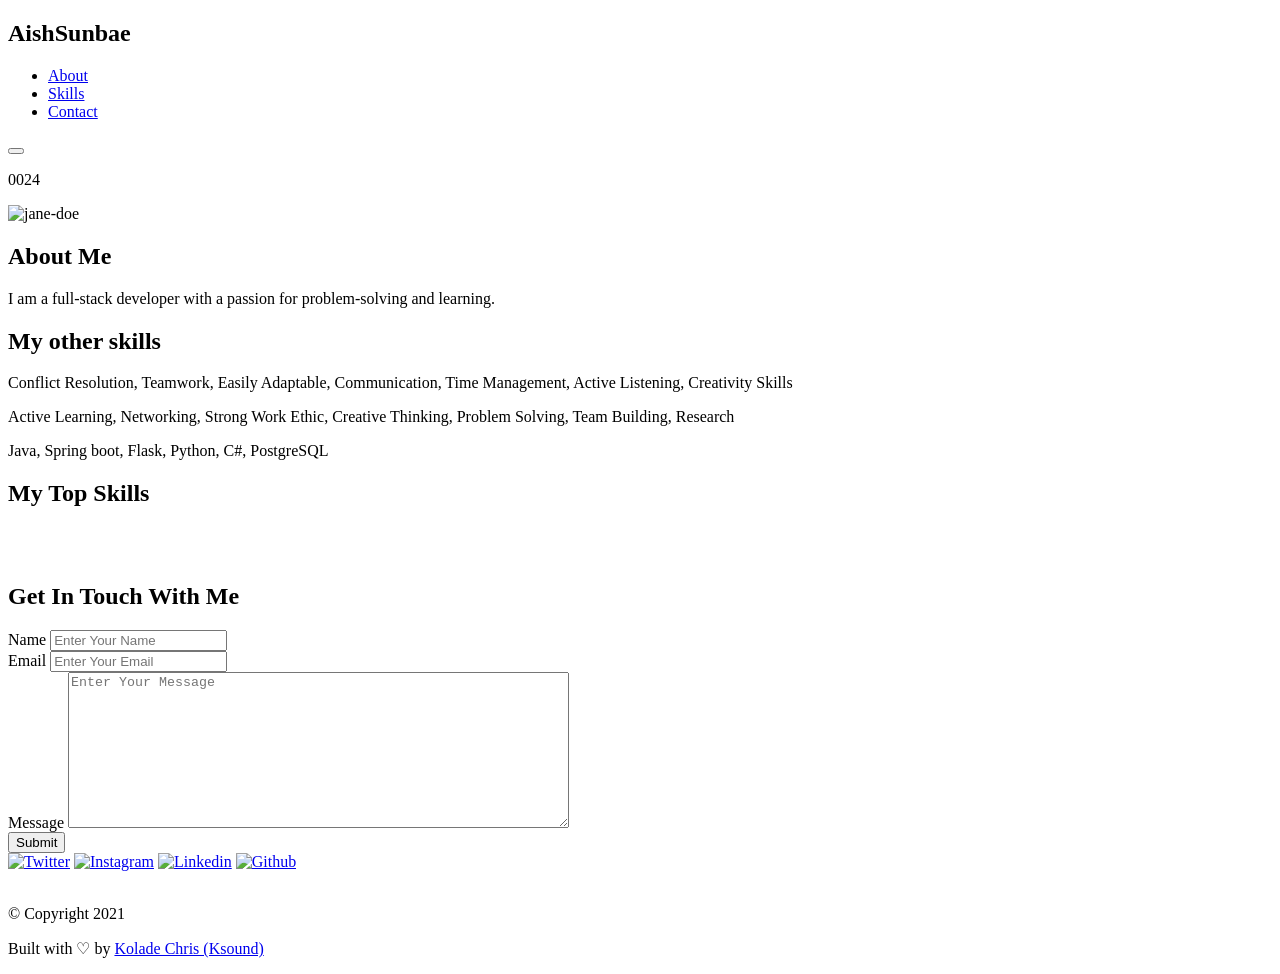
==== index.html @ 678f339a "commented project section" ====
<!DOCTYPE html>
<html lang="en">
  <head>
    <meta charset="UTF-8" />
    <meta http-equiv="X-UA-Compatible" content="IE=edge" />
    <meta name="viewport" content="width=device-width, initial-scale=1.0" />

    <!--CSS Styles -->
    <link rel="stylesheet" href="assets/css/styles.css" />

    <!-- Favicons -->
    <link
      rel="apple-touch-icon"
      sizes="180x180"
      href="assets/icons/apple-touch-icon.png"
    />
    <link
      rel="icon"
      type="image/png"
      sizes="32x32"
      href="assets/icons/favicon-32x32.png"
    />

    <!-- Animate CSS CDN -->
    <link
      rel="stylesheet"
      href="https://cdnjs.cloudflare.com/ajax/libs/animate.css/4.1.1/animate.min.css"
    />
    <title>AishSunbae | Full-stack Developer</title>
  </head>

  <body>
    <!-- Navbar -->
    <nav>
      <h1>AishSunbae</h1>
      <ul class="navigation">
        <li><a href="#about" class="nav-link">About</a></li>
        <li><a href="#skills" class="nav-link">Skills</a></li>
        <!-- <li><a href="#projects" class="nav-link">Projects</a></li> -->
        <li><a href="#contact" class="nav-link">Contact</a></li>
      </ul>
      <button class="burger-menu" id="burger-menu">
        <ion-icon class="bars" name="menu-outline"></ion-icon>
        <!-- <ion-icon class="times" name="close-outline"></ion-icon> -->
      </button>
    </nav>
    
    <p> 0024 </p>

    <!-- Hero Section -->
    <section class="hero" id="about">
      <img
        src="assets/images/wfh_1.svg"
        alt="jane-doe"
        loading="lazy"
        class="hero-img"
      />
      <div class="bio animate__animated animate__shakeX">
        <h2 class="bio-title">About Me</h2>
        <p class="bio-text">
          I am a full-stack developer with a passion for problem-solving and learning.
        </p>
      </div>
    </section>

    <!-- More about -->
    <section class="more-about">
      <h2>My other skills</h2>
      <p>
        Conflict Resolution, Teamwork, Easily Adaptable, Communication, 
        Time Management, Active Listening, Creativity Skills
      </p>
      <p>
        Active Learning, Networking, Strong Work Ethic, Creative Thinking, 
        Problem Solving, Team Building, Research
      </p>
      <p>
        Java, Spring boot, Flask, Python, C#, PostgreSQL
      </p>
    </section>

    <!-- Skills section -->
    <section class="skills" id="skills">
      <h2 class="skill-header">My Top Skills</h2>

      <div class="skills-wrapper">
        <div class="first-set animate__animated animate__pulse">
          <img
            src="assets/icons/icons8-html-5.svg"
            alt=""
            loading="lazy"
            class="icon icon-card"
          />
          <img
            src="assets/icons/icons8-css3.svg"
            alt=""
            loading="lazy"
            class="icon icon-card"
          />
          <img
            src="assets/icons/icons8-javascript.svg"
            alt=""
            loading="lazy"
            class="icon icon-card"
          />
        </div>

        <div class="second-set animate__animated animate__pulse">
          <img
            src="assets/icons/icons8-bootstrap.svg"
            alt=""
            loading="lazy"
            class="icon icon-card"
          />
          <img
            src="assets/icons/icons8-react-native.svg"
            alt=""
            loading="lazy"
            class="icon icon-card"
          />
          <img
            src="assets/icons/icons8-git.svg"
            alt=""
            loading="lazy"
            class="icon icon-card"
          />
        </div>
      </div>
    </section>

    <!-- Projects section -->
    <!--<section class="projects" id="projects">
      <h2 class="projects-title">Some of my Recent Projects</h2>
      <div class="projects-container">
        <div class="project-container project-card">
          <img
            src="assets/images/expenseTracker.png"
            alt="expense-tracker"
            loading="lazy"
            class="project-pic"
          />
          <h3 class="project-title">Expense Tracker</h3>
          <p class="project-details">
            Lorem, ipsum dolor sit amet consectetur adipisicing elit. Quas
            ratione vel inventore labore commodi modi quos culpa aut saepe!
            Alias!
          </p>
          <a href="#" target="_blank" class="project-link">Check it Out</a>
        </div>
        <div class="project-container project-card">
          <img
            src="assets/images/netflixClone.png"
            alt="netflic-clone"
            loading="lazy"
            class="project-pic"
          />
          <h3 class="project-title">Netflix Clone</h3>
          <p class="project-details">
            Lorem, ipsum dolor sit amet consectetur adipisicing elit. Quas
            ratione vel inventore labore commodi modi quos culpa aut saepe!
            Alias!
          </p>
          <a href="#" target="_blank" class="project-link">Check it Out</a>
        </div>
        <div class="project-container project-card">
          <img
            src="assets/images/greenyEarth.png"
            alt="greeny-earth"
            loading="lazy"
            class="project-pic"
          />
          <h3 class="project-title">Greeny Earth</h3>
          <p class="project-details">
            Lorem, ipsum dolor sit amet consectetur adipisicing elit. Quas
            ratione vel inventore labore commodi modi quos culpa aut saepe!
            Alias!
          </p>
          <a href="#" target="_blank" class="project-link">Check it Out</a>
        </div>
      </div>
    </section> -->

    <!-- Contact section -->
    <section class="contact" id="contact">
      <h2>Get In Touch With Me</h2>
      <div class="contact-form-container">
        <div class="contact-form">
          <form action="https://formspree.io/f/xyylnggw" method="POST">
            <div class="form-control">
              <label for="name">Name</label>
              <input
                type="text"
                id="name"
                name="sender-name"
                placeholder="Enter Your Name"
                class="input-field"
                required
              />
            </div>
            <div class="form-control">
              <label for="email">Email</label>
              <input
                type="email"
                id="email"
                name="sender-email"
                placeholder="Enter Your Email"
                class="input-field"
                required
              />
            </div>
            <div class="form-control">
              <label for="message">Message</label>
              <textarea
                id="message"
                cols="60"
                rows="10"
                placeholder="Enter Your Message"
                name="message"
                class="input-field"
                required
              ></textarea>
            </div>
            <input
              type="submit"
              value="Submit"
              id="submit-btn"
              class="submit-btn"
            />
          </form>
        </div>
      </div>
    </section>

    <!-- Social accounts - Fixed to the right -->
    <div class="socials">
      <a href="https://twitter.com/AishSunbae2017" target="_blank"
        ><img
          src="assets/icons/icons8-twitter-circled.gif"
          alt="Twitter"
          loading="lazy"
          class="socicon"
      /></a>
      <a href="https://www.instagram.com/aishsunbae/" target="_blank"
        ><img
          src="assets/icons/icons8-instagram.gif"
          alt="Instagram"
          loading="lazy"
          class="socicon"
      /></a>
      <a href="https://www.linkedin.com/in/aishsunbae/" target="_blank"
        ><img
          src="assets/icons/icons8-linkedin-circled.gif"
          alt="Linkedin"
          loading="lazy"
          class="socicon"
      /></a>
      <a href="https://github.com/AishSunbae" target="_blank"
        ><img src="assets/icons/icons8-github.gif" alt="Github" class="socicon"
      /></a>
    </div>

    <!-- Scroll to top -->
    <i class="scroll-up" id="scroll-up"
      ><img
        src="assets/icons/icons8-upward-arrow.gif"
        class="socicon up-arrow"
        alt=""
    /></i>

    <!-- Footer section -->
    <footer>
      <p class="copy">&copy; Copyright 2021</p>
      <p class="copy">
        Built with &#x2661; by
        <a href="https://twitter.com/koladechris" target="_blank"
          >Kolade Chris (Ksound)</a
        >
      </p>
    </footer>

    <!-- Website scripts -->
    <script src="assets/js/app.js"></script>

    <!-- Ion icons scripts -->
    <script
      type="module"
      src="https://unpkg.com/ionicons@5.5.2/dist/ionicons/ionicons.esm.js"
    ></script>
    <script
      nomodule
      src="https://unpkg.com/ionicons@5.5.2/dist/ionicons/ionicons.js"
    ></script>
  </body>
</html>
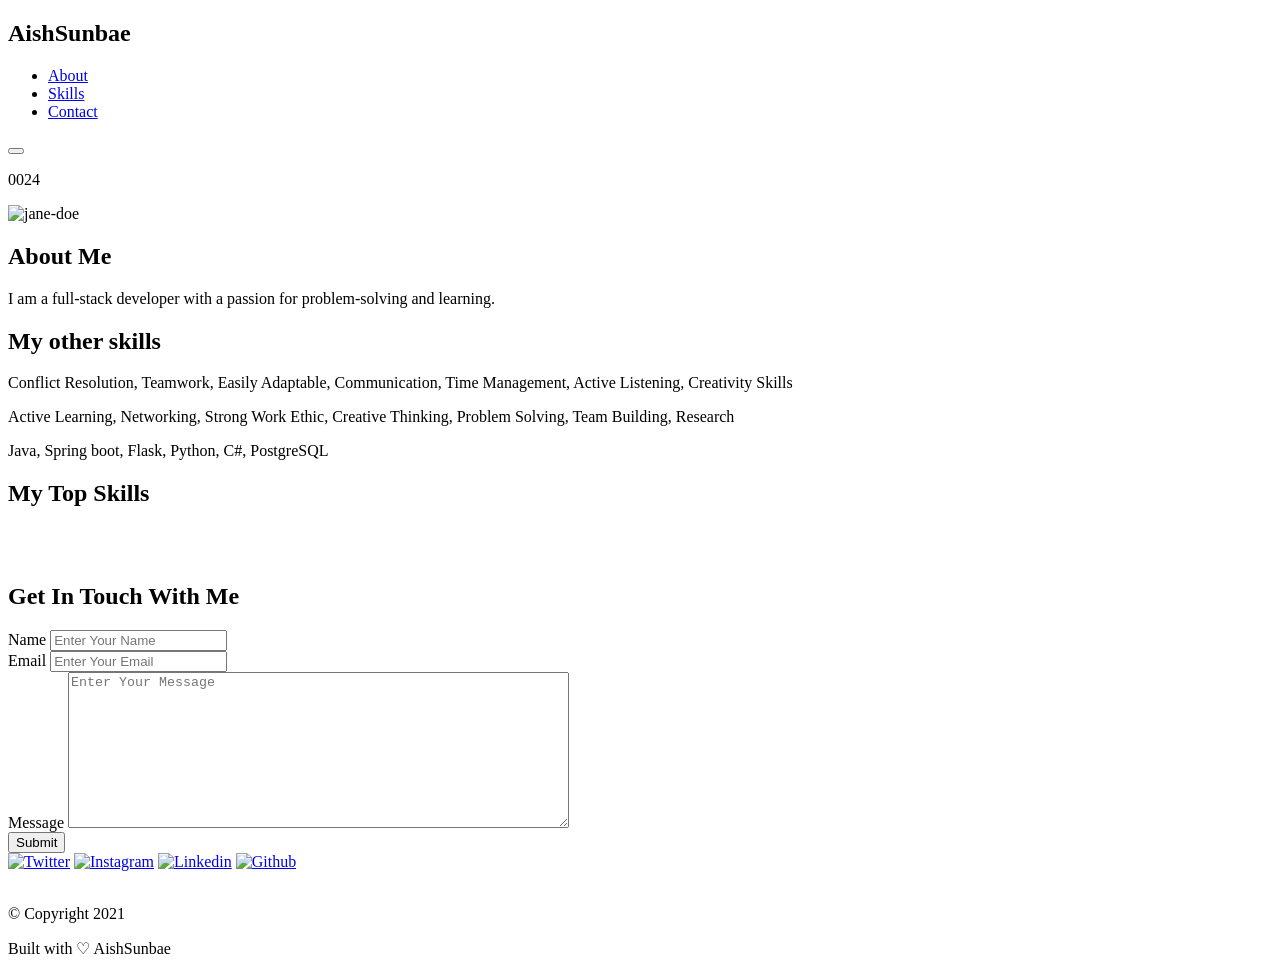
==== commit be4b68b3: "updated favicon section" ====
--- a/index.html
+++ b/index.html
@@ -9,17 +9,8 @@
     <link rel="stylesheet" href="assets/css/styles.css" />
 
     <!-- Favicons -->
-    <link
-      rel="apple-touch-icon"
-      sizes="180x180"
-      href="assets/icons/apple-touch-icon.png"
-    />
-    <link
-      rel="icon"
-      type="image/png"
-      sizes="32x32"
-      href="assets/icons/favicon-32x32.png"
-    />
+    <link rel="apple-touch-icon" sizes="180x180" href="assets/icons/apple-touch-icon.png">
+    <link rel="icon" type="image/png" sizes="16x16" href="assets/icons/favicon-32x32.png">
 
     <!-- Animate CSS CDN -->
     <link
@@ -271,10 +262,7 @@
     <footer>
       <p class="copy">&copy; Copyright 2021</p>
       <p class="copy">
-        Built with &#x2661; by
-        <a href="https://twitter.com/koladechris" target="_blank"
-          >Kolade Chris (Ksound)</a
-        >
+        Built with &#x2661; AishSunbae
       </p>
     </footer>
 
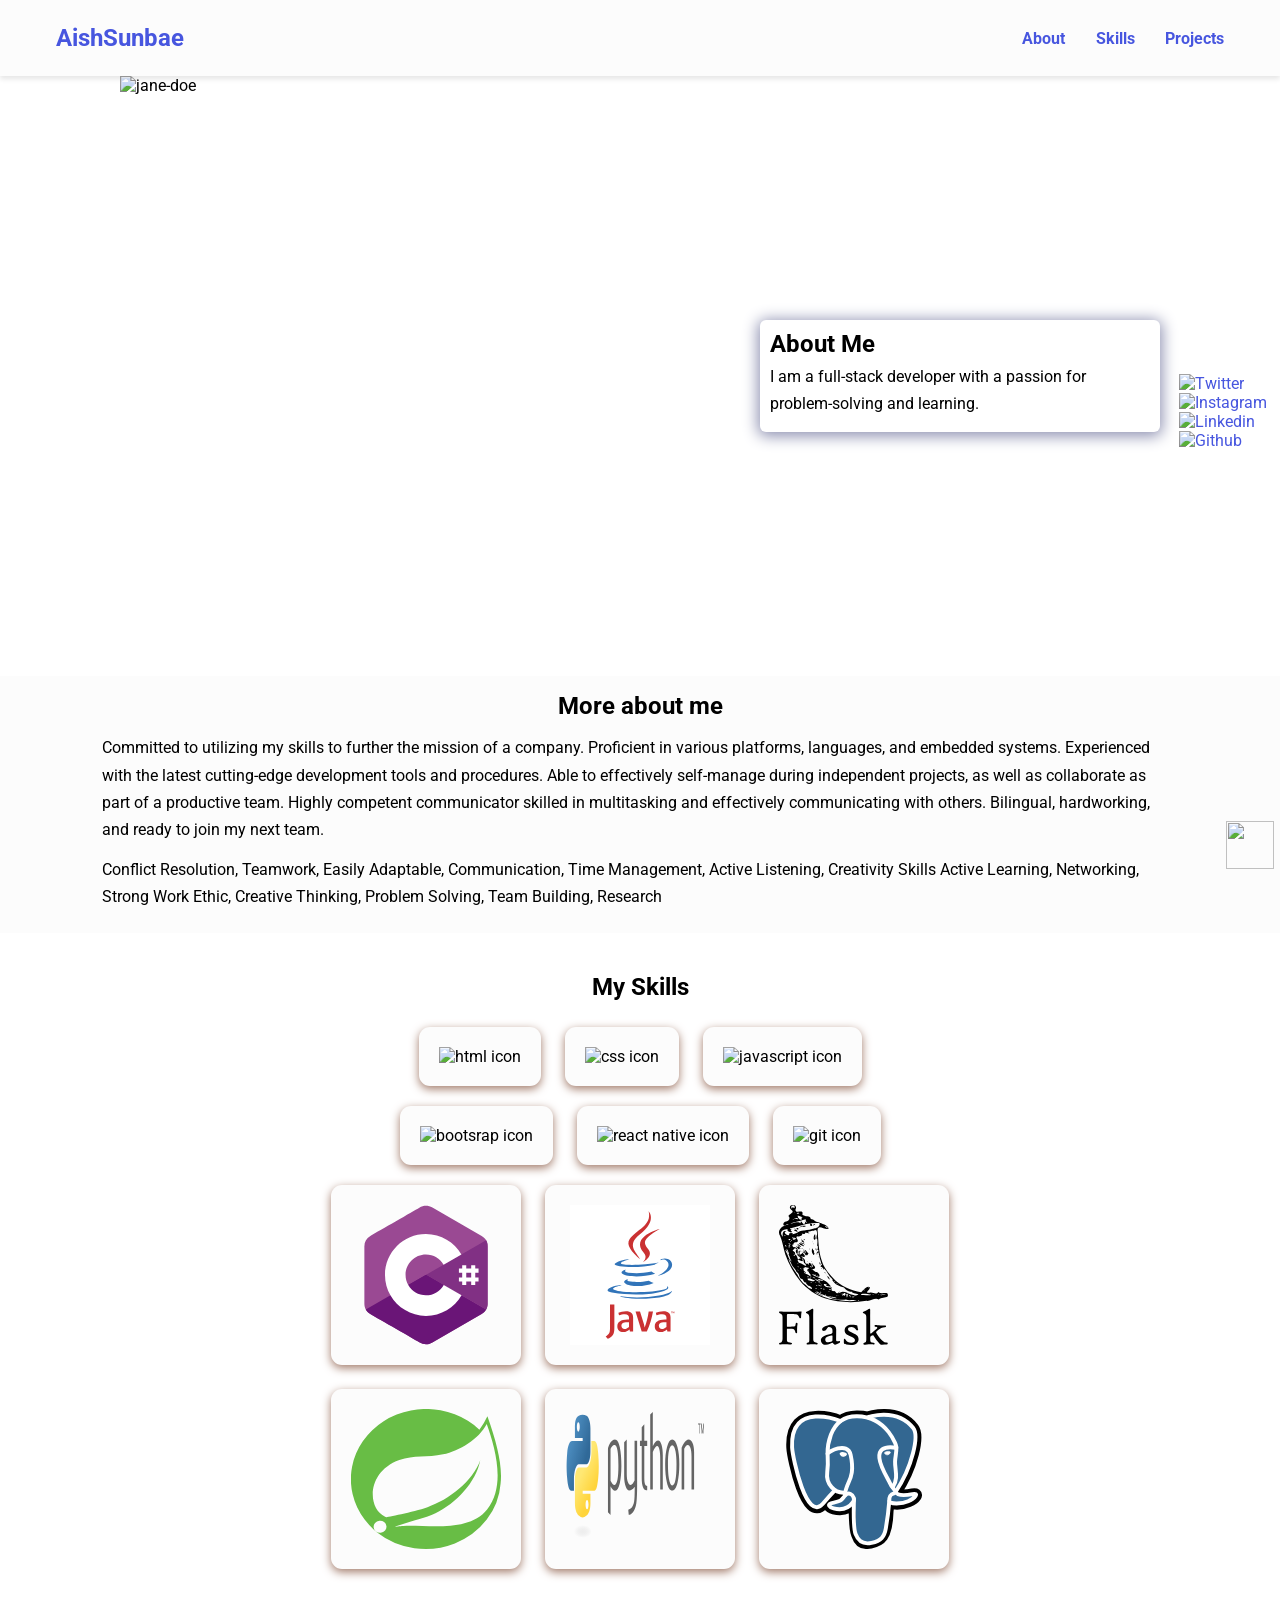
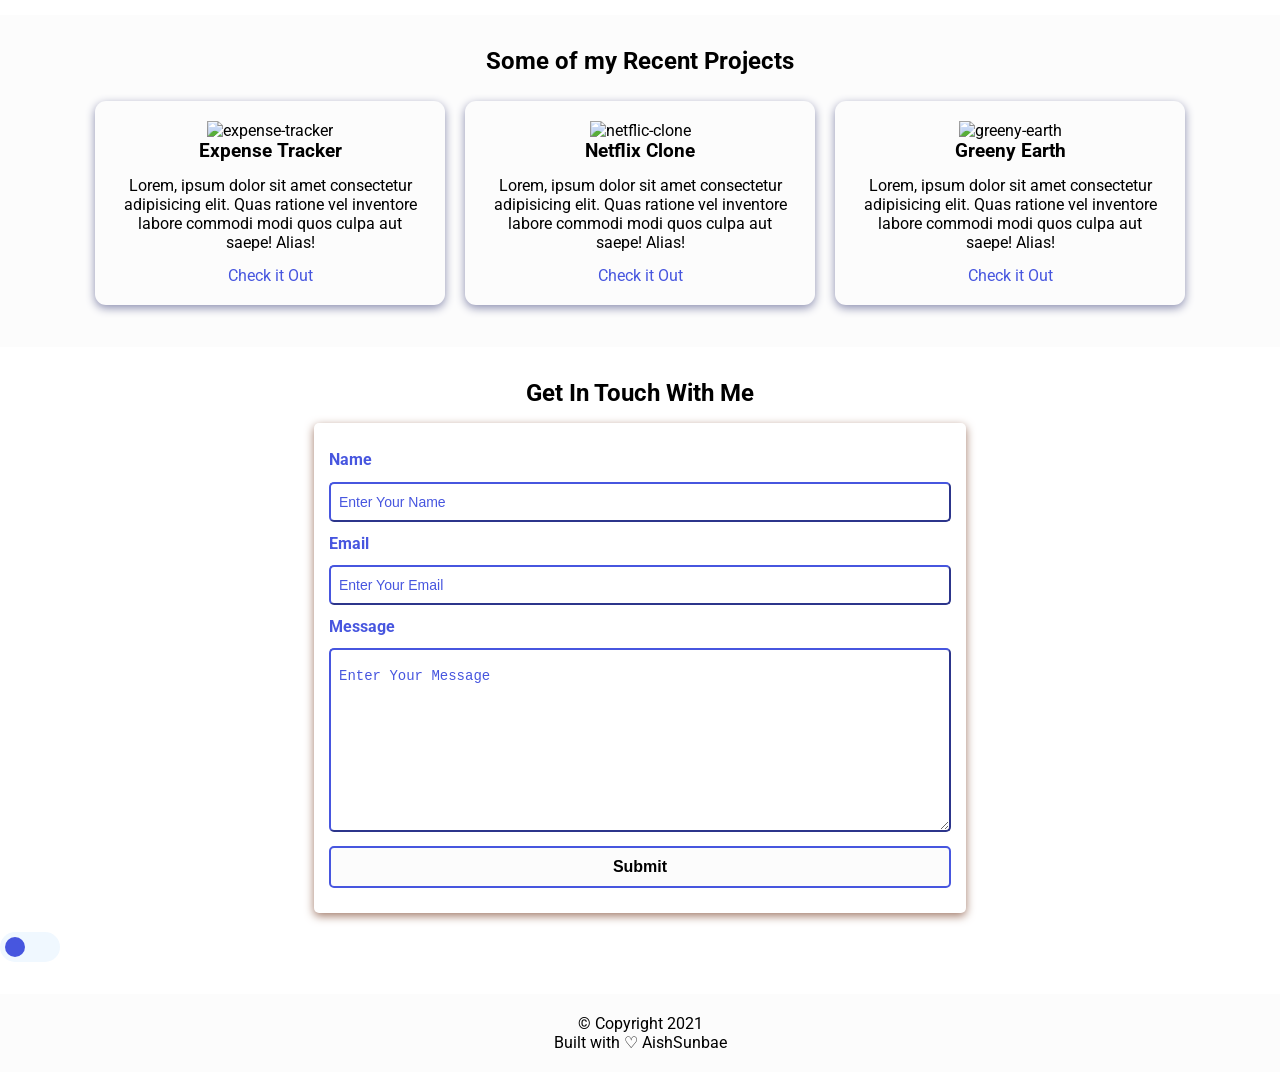
==== commit 34da48bc: "add icons,  add theme switcher added icons to the skills" ====
--- a/index.html
+++ b/index.html
@@ -20,23 +20,21 @@
     <title>AishSunbae | Full-stack Developer</title>
   </head>
 
-  <body>
+  <body data-theme="light">
     <!-- Navbar -->
     <nav>
       <h1>AishSunbae</h1>
       <ul class="navigation">
         <li><a href="#about" class="nav-link">About</a></li>
         <li><a href="#skills" class="nav-link">Skills</a></li>
-        <!-- <li><a href="#projects" class="nav-link">Projects</a></li> -->
-        <li><a href="#contact" class="nav-link">Contact</a></li>
+        <li><a href="#projects" class="nav-link">Projects</a></li>
+        <!--<li><a href="#contact" class="nav-link">Contact</a></li>-->
       </ul>
       <button class="burger-menu" id="burger-menu">
         <ion-icon class="bars" name="menu-outline"></ion-icon>
         <!-- <ion-icon class="times" name="close-outline"></ion-icon> -->
       </button>
     </nav>
-    
-    <p> 0024 </p>
 
     <!-- Hero Section -->
     <section class="hero" id="about">
@@ -56,41 +54,43 @@
 
     <!-- More about -->
     <section class="more-about">
-      <h2>My other skills</h2>
+      <h2>More about me</h2>
+      <p>
+        Committed to utilizing my skills to further the mission of a company. Proficient in various platforms, languages, and embedded systems.
+        Experienced with the latest cutting-edge development tools and procedures. 
+        Able to effectively self-manage during independent projects, as well as collaborate as part of a productive team.
+        Highly competent communicator skilled in multitasking and effectively communicating with others. 
+        Bilingual, hardworking, and ready to join my next team.
+      </p>
       <p>
         Conflict Resolution, Teamwork, Easily Adaptable, Communication, 
         Time Management, Active Listening, Creativity Skills
-      </p>
-      <p>
         Active Learning, Networking, Strong Work Ethic, Creative Thinking, 
         Problem Solving, Team Building, Research
       </p>
-      <p>
-        Java, Spring boot, Flask, Python, C#, PostgreSQL
-      </p>
     </section>
 
     <!-- Skills section -->
     <section class="skills" id="skills">
-      <h2 class="skill-header">My Top Skills</h2>
+      <h2 class="skill-header">My Skills</h2>
 
       <div class="skills-wrapper">
         <div class="first-set animate__animated animate__pulse">
           <img
             src="assets/icons/icons8-html-5.svg"
-            alt=""
+            alt="html icon"
             loading="lazy"
             class="icon icon-card"
           />
           <img
             src="assets/icons/icons8-css3.svg"
-            alt=""
+            alt="css icon"
             loading="lazy"
             class="icon icon-card"
           />
           <img
             src="assets/icons/icons8-javascript.svg"
-            alt=""
+            alt="javascript icon"
             loading="lazy"
             class="icon icon-card"
           />
@@ -99,19 +99,61 @@
         <div class="second-set animate__animated animate__pulse">
           <img
             src="assets/icons/icons8-bootstrap.svg"
-            alt=""
+            alt="bootsrap icon"
             loading="lazy"
             class="icon icon-card"
           />
           <img
             src="assets/icons/icons8-react-native.svg"
-            alt=""
+            alt="react native icon"
             loading="lazy"
             class="icon icon-card"
           />
           <img
             src="assets/icons/icons8-git.svg"
-            alt=""
+            alt="git icon"
+            loading="lazy"
+            class="icon icon-card"
+          />
+        </div>
+
+        <div class="third-set animate__animated animate__pulse">
+          <img
+            src="assets/icons/icons8-c.svg"
+            alt="c# icon"
+            loading="lazy"
+            class="icon icon-card"
+          />
+          <img
+            src="assets/icons/icons8-java.svg"
+            alt="java icon"
+            loading="lazy"
+            class="icon icon-card"
+          />
+          <img
+            src="assets/icons/icons8-flask.svg"
+            alt="flask icon"
+            loading="lazy"
+            class="icon icon-card"
+          />
+        </div>
+
+        <div class="fourth-set animate__animated animate__pulse">
+          <img
+            src="assets/icons/icons8-spring.svg"
+            alt="spring icon"
+            loading="lazy"
+            class="icon icon-card"
+          />
+          <img
+            src="assets/icons/icon8-python.svg"
+            alt="python icon"
+            loading="lazy"
+            class="icon icon-card"
+          />
+          <img
+            src="assets/icons/icon8-PostgreSQL.svg"
+            alt="postgresql icon"
             loading="lazy"
             class="icon icon-card"
           />
@@ -120,7 +162,7 @@
     </section>
 
     <!-- Projects section -->
-    <!--<section class="projects" id="projects">
+    <section class="projects" id="projects">
       <h2 class="projects-title">Some of my Recent Projects</h2>
       <div class="projects-container">
         <div class="project-container project-card">
@@ -169,7 +211,7 @@
           <a href="#" target="_blank" class="project-link">Check it Out</a>
         </div>
       </div>
-    </section> -->
+    </section>
 
     <!-- Contact section -->
     <section class="contact" id="contact">
@@ -258,6 +300,12 @@
         alt=""
     /></i>
 
+    <!-- Dark theme switcher -->
+    <div class="theme-switcher">
+      <input type="checkbox" id="switcher">
+      <label id="switcher-label" for="switcher">Switch</label>
+    </div>
+
     <!-- Footer section -->
     <footer>
       <p class="copy">&copy; Copyright 2021</p>
--- a/assets/css/styles.css
+++ b/assets/css/styles.css
@@ -0,0 +1,502 @@
+@import url("https://fonts.googleapis.com/css2?family=Roboto:ital,wght@0,400;0,900;1,700&display=swap");
+
+/* light theme Variables */
+body[data-theme="light"] {
+  --font-family: "Roboto", sans-serf;
+  --normal-font: 400;
+  --bold-font: 700;
+  --bolder-font: 900;
+  --bg-color: #fcfcfc;
+  --primary-color: #4756df;
+  --contact-color: #4756df;
+  --secondary-color: #ff7235;
+  --primary-shadow: #8b8eaf;
+  --secondary-shadow: #a17a69;
+  --bottom-margin: 0.5rem;
+  --bottom-margin-2: 1rem;
+  --line-height: 1.7rem;
+  --transition: 0.3s;
+  --switcher-white: aliceblue;
+  --switcher-black: #4756df;
+}
+/* dark theme Variables */
+body[data-theme="dark"] {
+  --font-family: "Roboto", sans-serf;
+  --normal-font: 400;
+  --bold-font: 700;
+  --bolder-font: 900;
+  --bg-color: #1E1F26;
+  --primary-color: white;
+  --contact-color: black;
+  --secondary-color: #8d310a;
+  --primary-shadow: #787a88;
+  --secondary-shadow: #52504f;
+  --bottom-margin: 0.5rem;
+  --bottom-margin-2: 1rem;
+  --line-height: 1.7rem;
+  --transition: 0.3s;
+  --switcher-white: aliceblue;
+  --switcher-black: black;
+}
+/* Variables end */
+
+html {
+  scroll-behavior: smooth;
+}
+
+/* CSS Resets */
+* {
+  margin: 0;
+  padding: 0;
+  box-sizing: border-box;
+  /* border: 2px solid red; */
+}
+
+ul {
+  list-style-type: none;
+}
+
+a {
+  text-decoration: none;
+  color: var(--primary-color);
+}
+
+a:hover {
+  color: var(--secondary-color);
+}
+
+body {
+  font-family: var(--font-family);
+}
+
+/*
+section {
+  max-width: 1100px;
+  margin: auto;
+}
+*/
+
+/* CSS Resets end */
+
+/* Navbar */
+nav {
+  position: sticky;
+  top: 0;
+  left: 0;
+  z-index: 1;
+  display: flex;
+  align-items: center;
+  justify-content: space-between;
+  padding: 1.5rem 3.5rem;
+  background-color: var(--bg-color);
+  box-shadow: 0 3px 5px rgba(0, 0, 0, 0.1);
+}
+
+nav h1 {
+  color: var(--primary-color);
+}
+
+nav a {
+  color: var(--primary-color);
+  transition: var(--transition);
+}
+nav a:hover {
+  color: var(--secondary-color);
+  border-bottom: 2px solid var(--secondary-color);
+}
+
+nav ul {
+  display: flex;
+  gap: 1.9rem;
+}
+
+nav ul li {
+  font-weight: var(--bold-font);
+}
+
+.burger-menu {
+  color: var(--primary-color);
+  font-size: 2rem;
+  border: 0;
+  background-color: transparent;
+  cursor: pointer;
+  display: none;
+}
+/* Navbar ends */
+
+/* Hero section */
+.hero {
+  display: flex;
+  align-items: center;
+  justify-content: center;
+  gap: 2.5rem;
+  max-width: 68.75rem;
+  margin: auto;
+}
+
+.hero img {
+  height: 37.5rem;
+  width: 37.5rem;
+}
+
+.bio {
+  width: 25rem;
+  padding: 0.625rem;
+  border-radius: 6px;
+  box-shadow: 0px 2px 15px 2px var(--primary-shadow);
+}
+
+.bio h1 {
+  margin-bottom: var(--bottom-margin);
+}
+
+.bio p {
+  line-height: var(--line-height);
+  padding: 0.3rem 0;
+}
+/* Hero section ends */
+
+/* More about */
+.more-about {
+  background-color: var(--bg-color);
+  padding: 1rem 6rem;
+}
+
+.more-about h2 {
+  margin-bottom: var(--bottom-margin);
+  text-align: center;
+}
+
+.more-about p {
+  line-height: var(--line-height);
+  padding: 0.4rem;
+}
+/* More about ends */
+
+/* Skills section */
+.skills {
+  max-width: 68.75rem;
+  margin: auto;
+  text-align: center;
+  margin-top: 2.5rem;
+}
+
+.skill-header {
+  margin-bottom: 1rem;
+}
+
+.skills-wrapper img {
+  padding: 1.25rem;
+}
+
+.icon {
+  width: 11.875rem;
+  height: 11.25rem;
+}
+/* Skills section ends */
+
+/* Projects section */
+.projects {
+  background-color: var(--bg-color);
+  padding: 32px 0;
+  margin-top: 2rem;
+}
+
+.project-pic {
+  width: 65%;
+  height: 60%;
+}
+
+.projects-container {
+  display: flex;
+  align-items: center;
+  justify-content: center;
+}
+
+.projects-title {
+  text-align: center;
+  margin-bottom: 1rem;
+}
+
+.project-container {
+  text-align: center;
+  width: 21.875rem;
+  padding: 1rem;
+}
+
+.project-container p {
+  padding: 0.4rem;
+}
+
+.project-title {
+  margin-bottom: var(--bottom-margin);
+}
+
+.project-details {
+  margin-bottom: var(--bottom-margin);
+}
+
+/* Projects section ends */
+
+/* Contacts section */
+.contact {
+  margin-top: 2rem;
+}
+
+.contact h2 {
+  text-align: center;
+  margin-bottom: var(--bottom-margin-2);
+}
+
+.contact-form-container {
+  max-width: 40.75rem;
+  margin: 0 auto;
+  padding: 0.938rem;
+  border-radius: 5px;
+  box-shadow: 0 3px 10px var(--secondary-shadow);
+}
+
+.contact-form-container label {
+  line-height: 2.7em;
+  font-weight: var(--bold-font);
+  color: var(--contact-color);
+}
+
+.contact-form-container textarea {
+  min-height: 6.25rem;
+  font-size: 14px;
+}
+
+.contact-form-container .input-field {
+  width: 100%;
+  padding-top: 10px;
+  padding-bottom: 10px;
+  border-radius: 5px;
+  border: none;
+  border: 2px outset var(--contact-color);
+  font-size: 0.875rem;
+  outline: none;
+}
+
+.input-field::placeholder {
+  padding: 0.5rem;
+  color: var(--contact-color);
+}
+
+.submit-btn {
+  width: 100%;
+  padding: 10px;
+  margin: 10px 0;
+  background-color: var(--bg-color);
+  border: 2px solid var(--contact-color);
+  border-radius: 5px;
+  font-size: 1rem;
+  font-weight: var(--bold-font);
+  transition: var(--transition);
+}
+
+.submit-btn:hover {
+  background-color: var(--contact-color);
+  border: 2px solid var(--contact-color);
+  cursor: pointer;
+}
+/* Contacts section ends */
+
+/* Social buttons */
+.socials {
+  display: flex;
+  flex-direction: column;
+  position: fixed;
+  right: 1%;
+  bottom: 50%;
+}
+
+.socicon {
+  width: 2rem;
+  height: 2rem;
+}
+/* Social button ends */
+
+/* Scroll to top button */
+.scroll-up {
+  position: fixed;
+  right: 0.5%;
+  bottom: 3%;
+  cursor: pointer;
+}
+
+.up-arrow {
+  width: 3rem;
+  height: 3rem;
+}
+/* Scroll to top button ends */
+
+/* Theme switcher */
+.theme-switcher{
+  right: 30px;
+  top: 10px;
+}
+
+#switcher{
+  width: 0;
+  height: 0;
+  visibility: hidden;
+}
+
+#switcher-label{
+  display: block;
+  text-indent: -9999px;
+  height: 30px;
+  width: 60px;
+  background-color: var(--switcher-white);
+  border-radius: 50px;
+  position: relative;
+  cursor: pointer;
+  transition: .5s ease background-color;
+}
+
+#switcher-label::after{
+  position: absolute;
+  content: '';
+  width: 20px;
+  height: 20px;
+  border-radius: 50px;
+  background-color: var(--switcher-black);
+  top: 50%;
+  left: 5px;
+  transform: translateY(-50%);
+  transition: .5s ease;
+}
+
+input::checked + label{
+  background-color: var(--switcher-black);
+  border: 2px solid var(--switcher-white);
+}
+
+input::checked + label::after{
+  background-color: var(--switcher-white);
+  left: calc(100% - 25px);
+}
+
+/* Theme switcher ends */
+
+/* Footer section */
+footer {
+  background-color: var(--bg-color);
+  padding: 1.25rem;
+  text-align: center;
+  margin: 2rem 0 0;
+}
+/* Footer section ends */
+
+/* General (utilities) */
+.icon-card {
+  background-color: var(--bg-color);
+  border-radius: 11px;
+  box-shadow: 0 3px 10px var(--secondary-shadow);
+  padding: 20px;
+  margin: 10px;
+}
+
+.project-card {
+  background-color: var(--bg-color);
+  border-radius: 11px;
+  box-shadow: 0 3px 10px var(--primary-shadow);
+  padding: 20px;
+  margin: 10px;
+}
+
+/* Media queries for responsiveness */
+@media screen and (max-width: 720px) {
+  nav {
+    padding: 1.5rem 1rem;
+  }
+  nav ul {
+    position: fixed;
+    background-color: var(--bg-color);
+    flex-direction: column;
+    top: 86px;
+    left: 10%;
+    width: 80%;
+    text-align: center;
+    transform: translateX(120%);
+    transition: transform 0.5s ease-in;
+  }
+
+  nav ul li {
+    margin: 8px;
+  }
+
+  .burger-menu {
+    display: block;
+  }
+
+  nav ul.show {
+    transform: translateX(0);
+  }
+
+  .hero {
+    margin-top: -4rem;
+    flex-direction: column;
+    gap: 0;
+  }
+
+  .hero img {
+    height: 37.5rem;
+    width: 30rem;
+  }
+
+  .bio {
+    margin-top: -7rem;
+    width: 20.5rem;
+  }
+
+  .more-about {
+    margin-top: 2rem;
+    padding: 1rem 3.5rem;
+  }
+
+  .more-about h2 {
+    text-align: center;
+  }
+
+  .more-about p {
+    text-align: justify;
+  }
+
+  .icon {
+    width: 5.875rem;
+    height: 5.25rem;
+  }
+
+  .projects-container {
+    flex-direction: column;
+  }
+
+  .project-container {
+    width: 20.875rem;
+  }
+
+  .contact-form-container {
+    max-width: 23.75rem;
+  }
+}
+
+@media screen and (max-width: 420px) {
+  .hero img {
+    height: 37.5rem;
+    width: 23rem;
+  }
+
+  .bio {
+    width: 18.3rem;
+  }
+
+  .project-container {
+    width: 17.875rem;
+  }
+
+  .contact-form-container {
+    max-width: 17.75rem;
+  }
+}
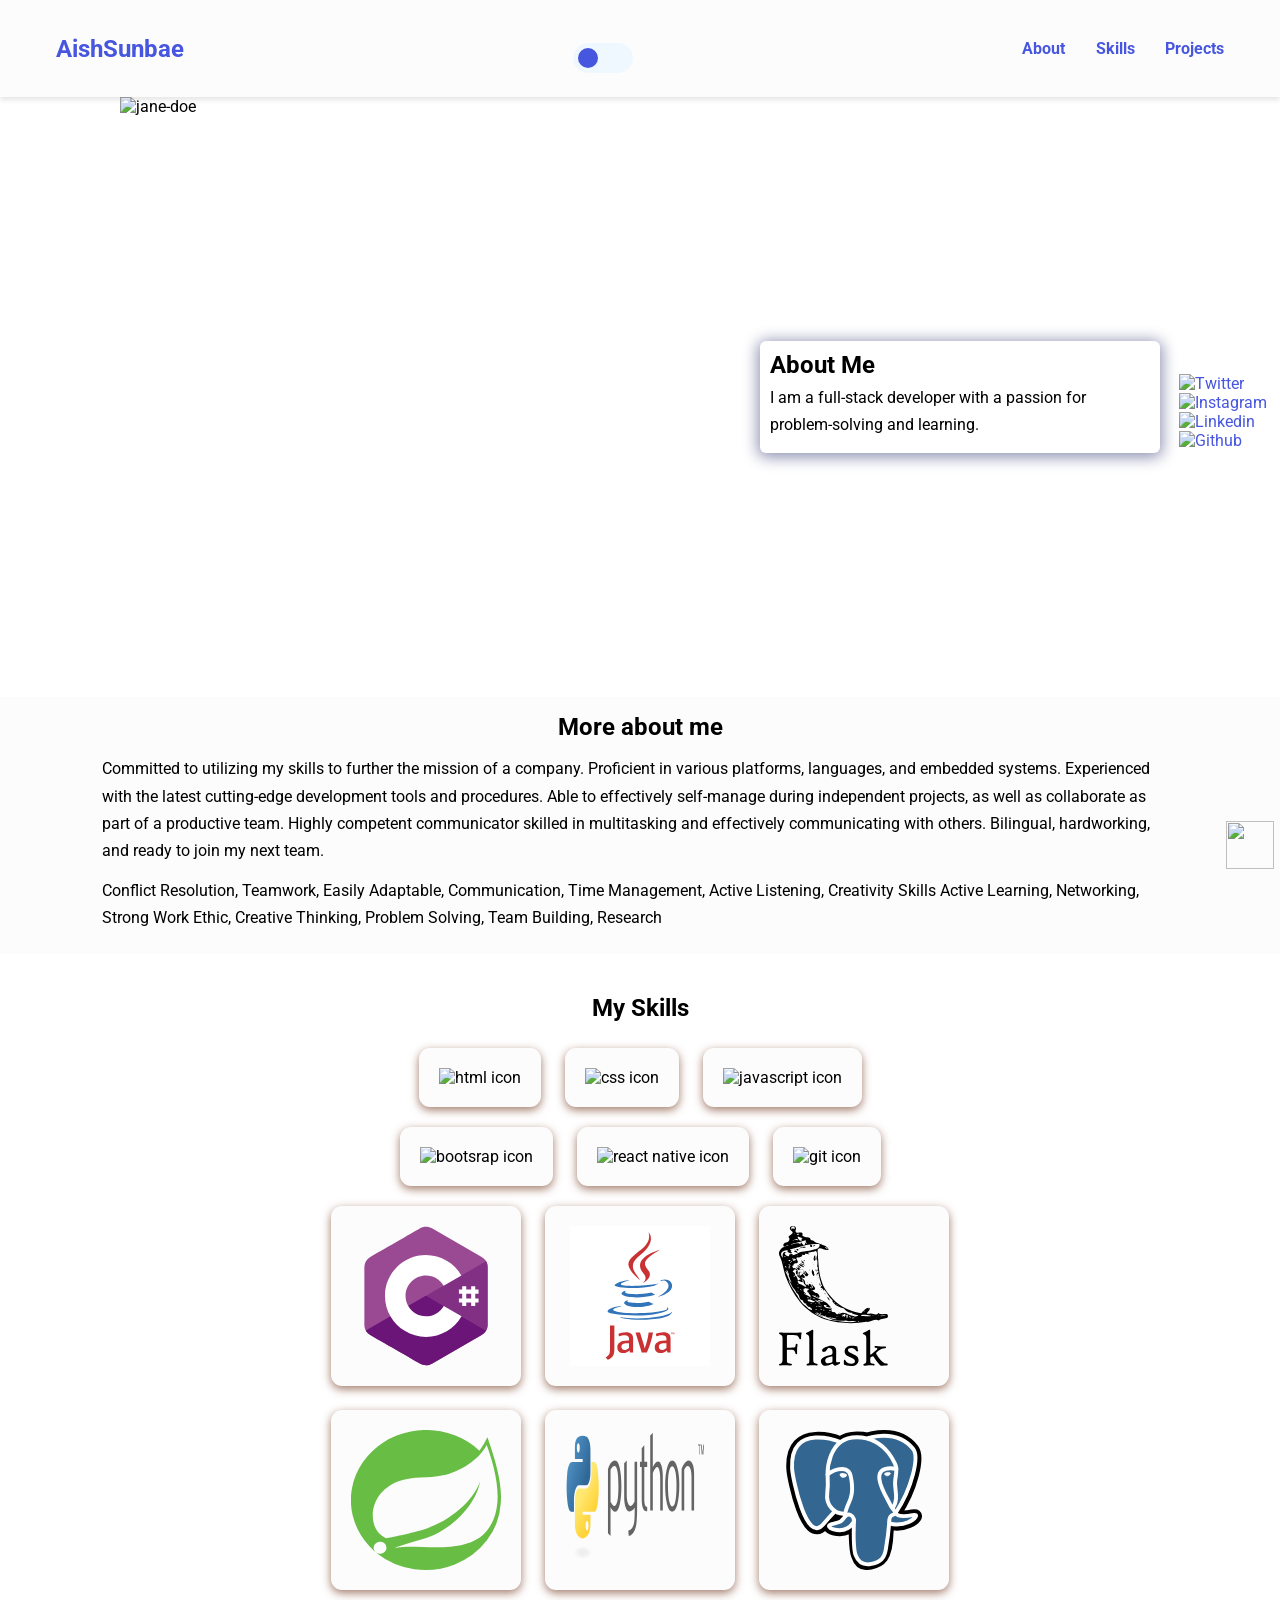
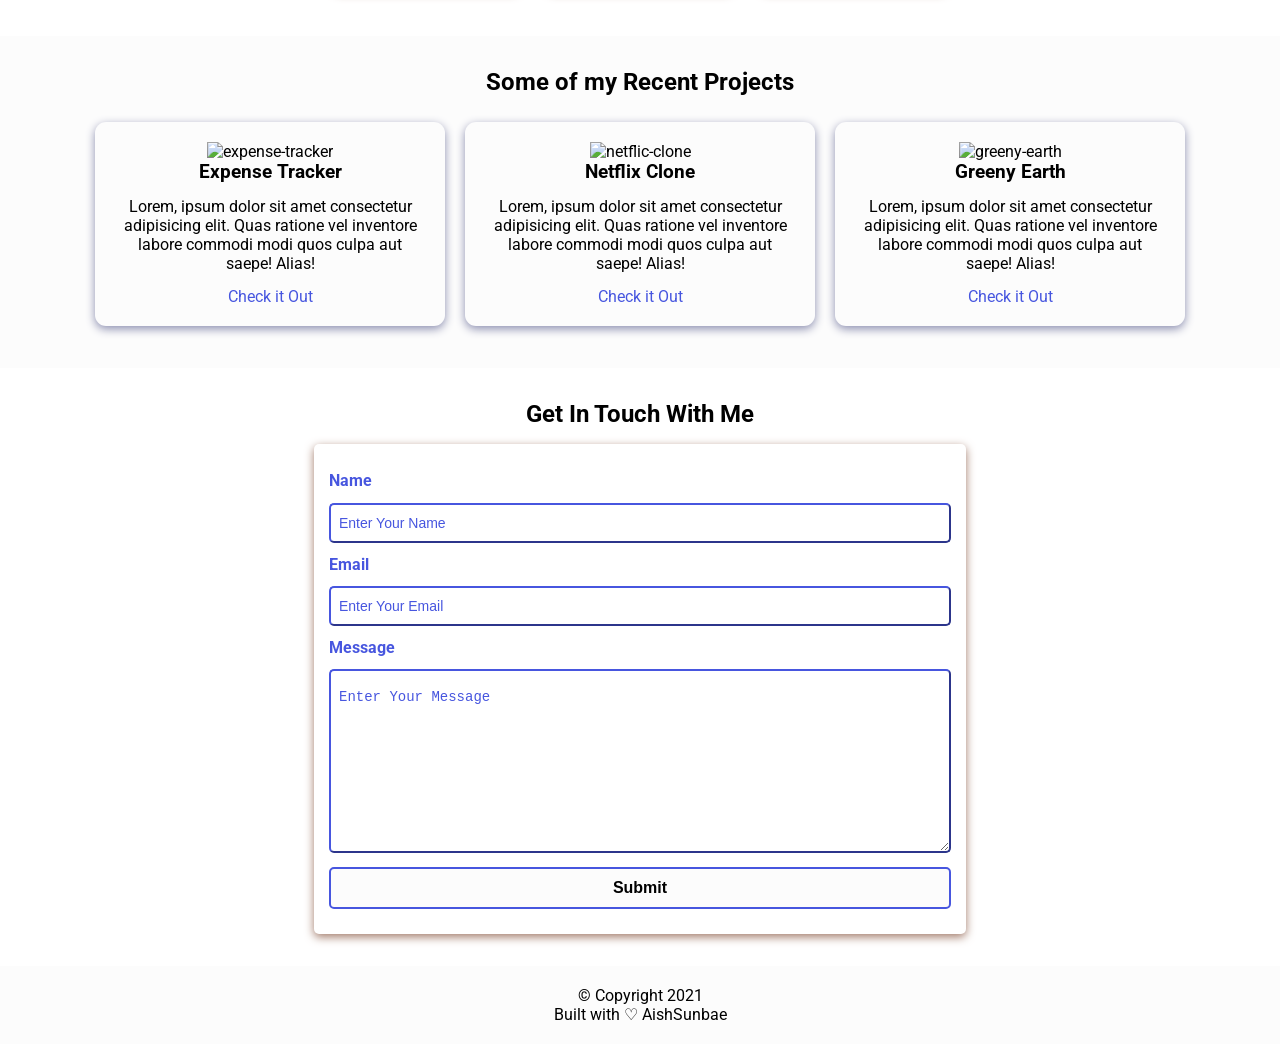
==== commit 57f7e00e: "switched switcher position" ====
--- a/index.html
+++ b/index.html
@@ -24,6 +24,11 @@
     <!-- Navbar -->
     <nav>
       <h1>AishSunbae</h1>
+      <!-- Dark theme switcher -->
+      <div class="theme-switcher">
+        <input type="checkbox" id="switcher">
+        <label id="switcher-label" for="switcher">Switch</label>
+      </div>
       <ul class="navigation">
         <li><a href="#about" class="nav-link">About</a></li>
         <li><a href="#skills" class="nav-link">Skills</a></li>
@@ -300,12 +305,6 @@
         alt=""
     /></i>
 
-    <!-- Dark theme switcher -->
-    <div class="theme-switcher">
-      <input type="checkbox" id="switcher">
-      <label id="switcher-label" for="switcher">Switch</label>
-    </div>
-
     <!-- Footer section -->
     <footer>
       <p class="copy">&copy; Copyright 2021</p>
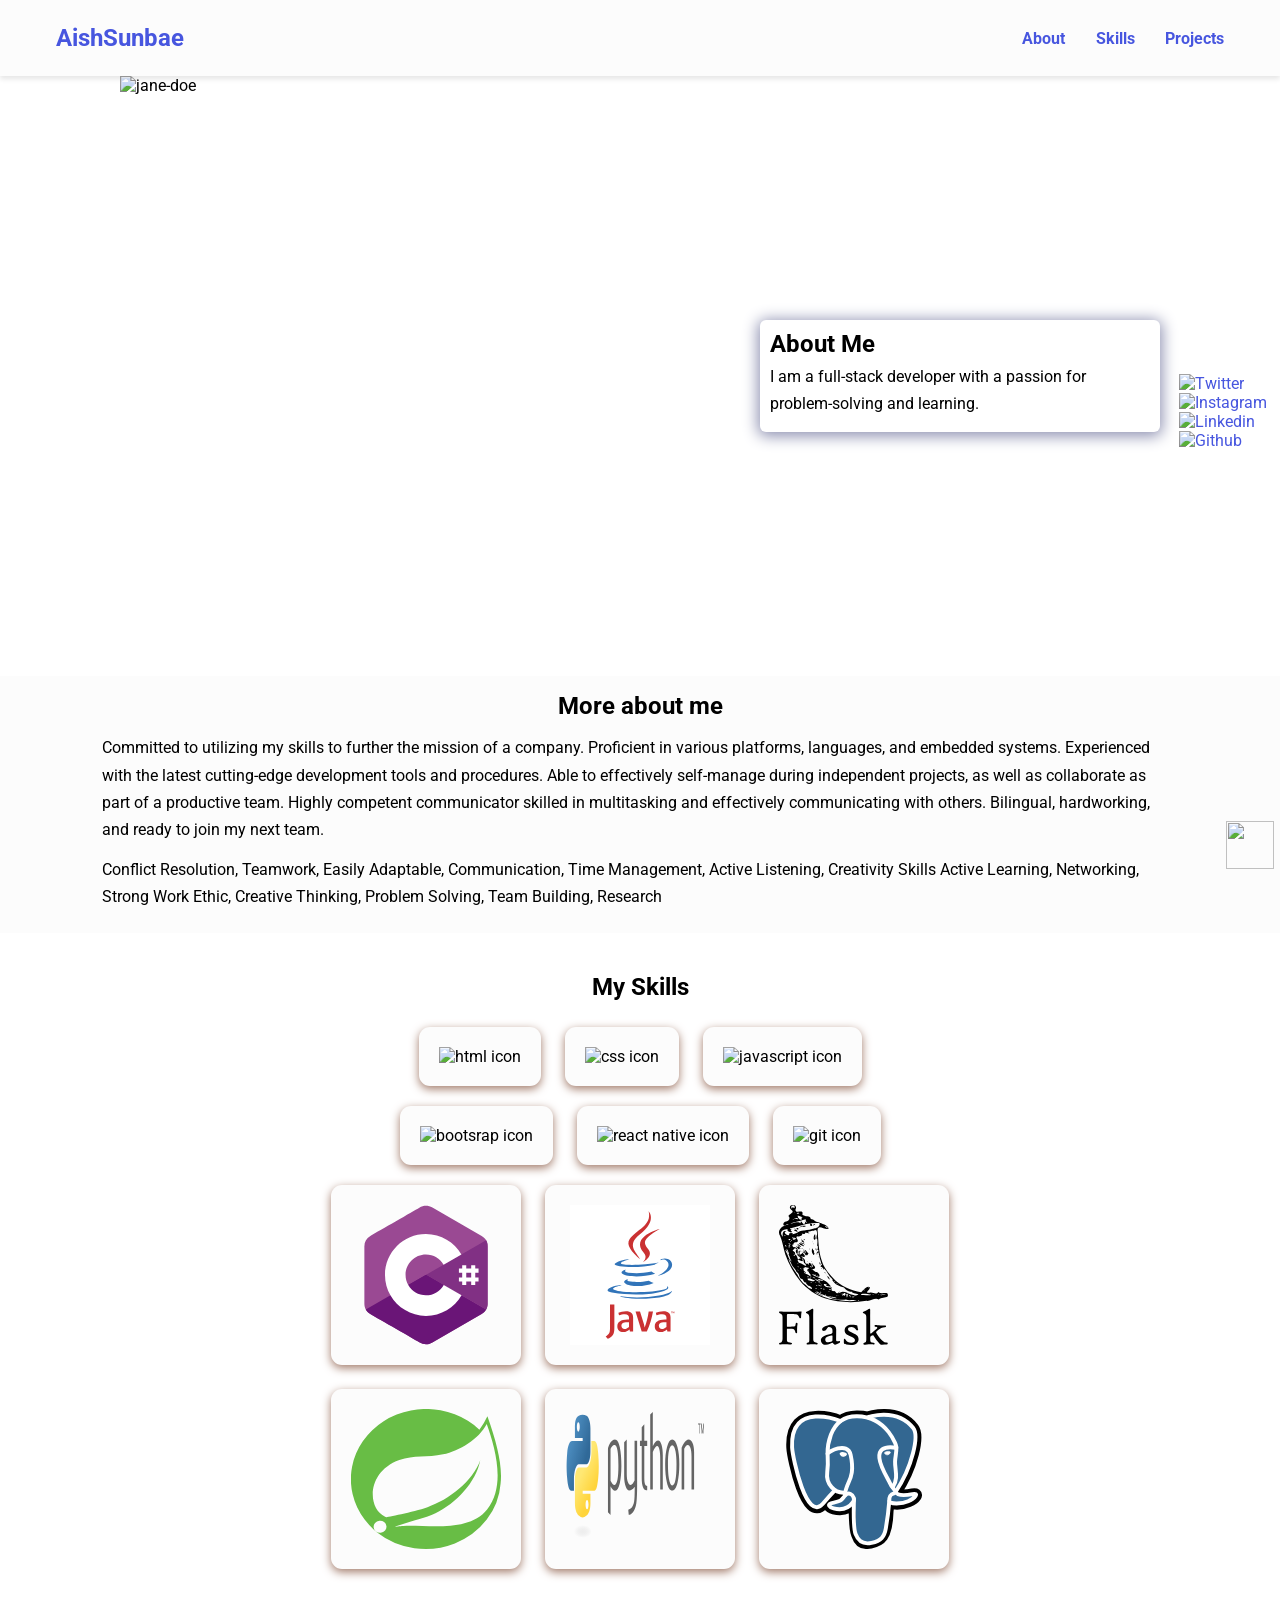
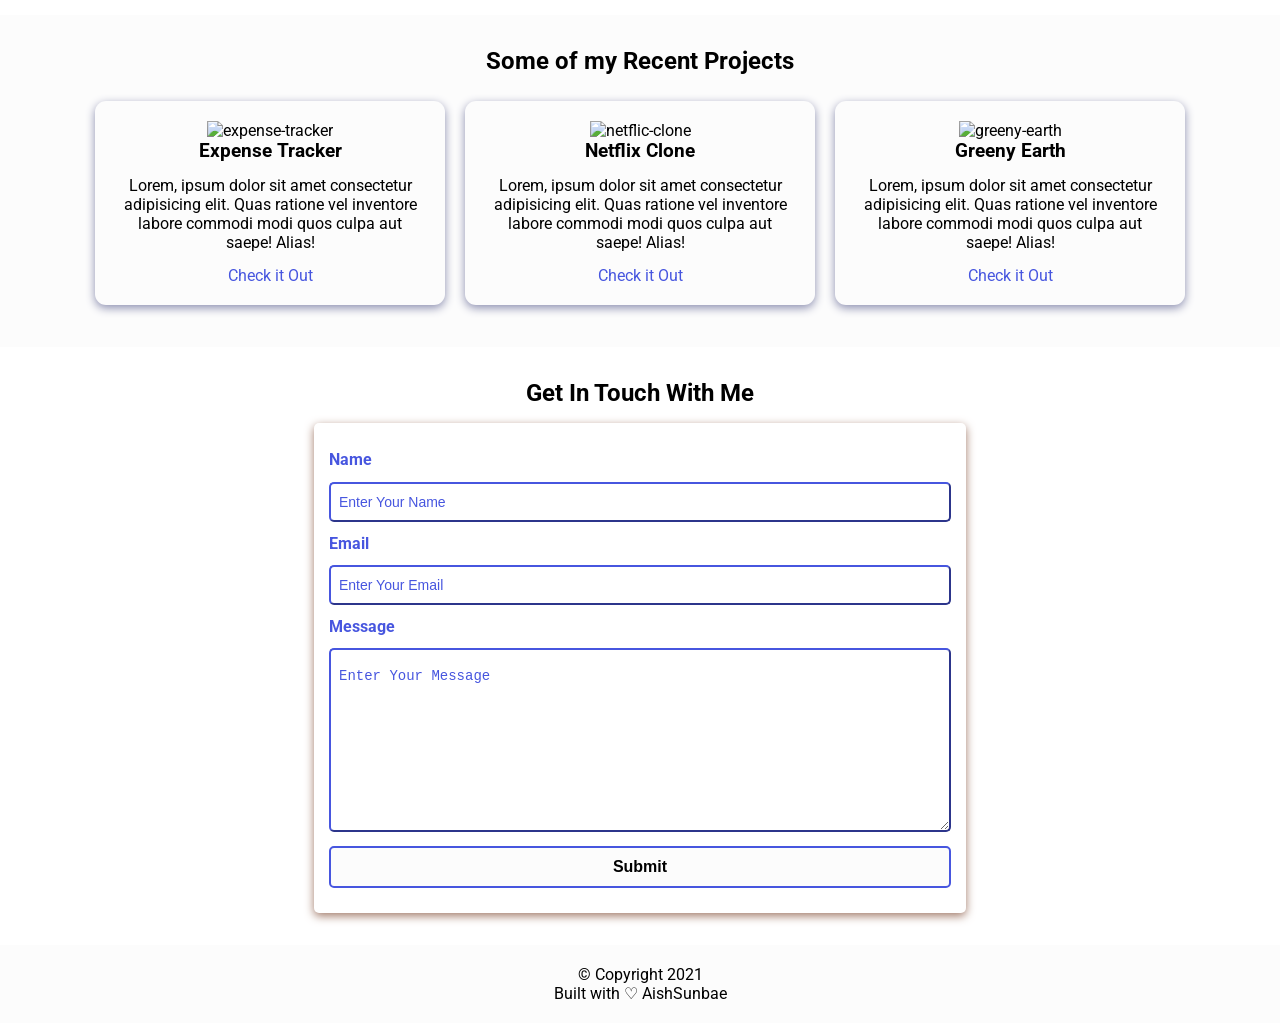
==== commit 636517ae: "update twitter link commented theme switcher" ====
--- a/index.html
+++ b/index.html
@@ -24,11 +24,11 @@
     <!-- Navbar -->
     <nav>
       <h1>AishSunbae</h1>
-      <!-- Dark theme switcher -->
+      <!-- Dark theme switcher
       <div class="theme-switcher">
         <input type="checkbox" id="switcher">
         <label id="switcher-label" for="switcher">Switch</label>
-      </div>
+      </div> -->
       <ul class="navigation">
         <li><a href="#about" class="nav-link">About</a></li>
         <li><a href="#skills" class="nav-link">Skills</a></li>
@@ -223,7 +223,7 @@
       <h2>Get In Touch With Me</h2>
       <div class="contact-form-container">
         <div class="contact-form">
-          <form action="https://formspree.io/f/xyylnggw" method="POST">
+          <form name="contact" data-netlify="true" method="POST">
             <div class="form-control">
               <label for="name">Name</label>
               <input
@@ -261,6 +261,7 @@
             <input
               type="submit"
               value="Submit"
+              name="submit"
               id="submit-btn"
               class="submit-btn"
             />
@@ -271,7 +272,7 @@
 
     <!-- Social accounts - Fixed to the right -->
     <div class="socials">
-      <a href="https://twitter.com/AishSunbae2017" target="_blank"
+      <a href="https://twitter.com/AishSunbae" target="_blank"
         ><img
           src="assets/icons/icons8-twitter-circled.gif"
           alt="Twitter"
